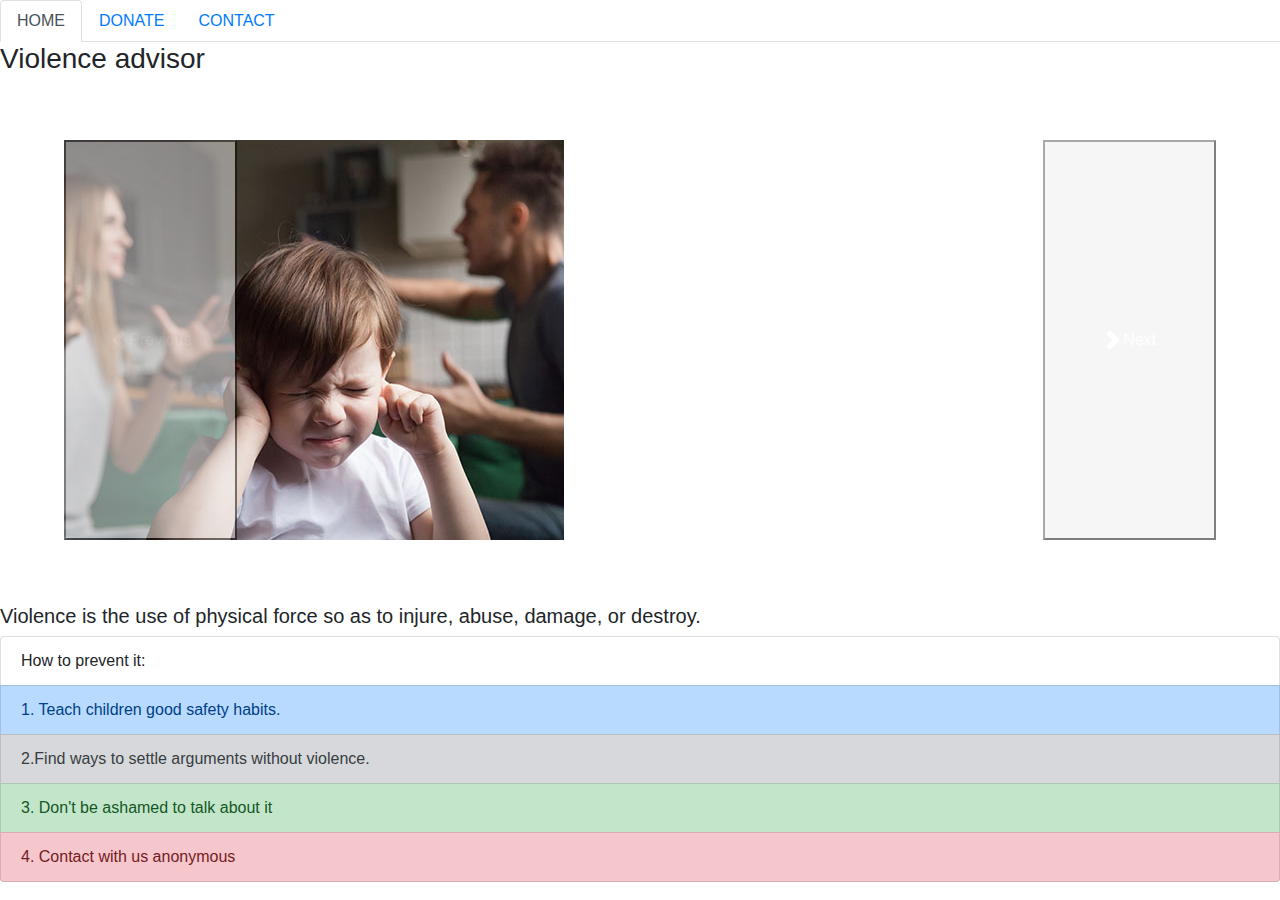
==== index.html @ de98e33b "Initial commit" ====
<!DOCTYPE html>
<html>
    <head>
        <link rel="stylesheet" href="https://stackpath.bootstrapcdn.com/bootstrap/4.1.3/css/bootstrap.min.css" crossorigin="anonymous">
        <link rel="stylesheet" type="text/css" href="css/style.css">
        <script src="https://cdn.jsdelivr.net/npm/bootstrap@5.1.1/dist/js/bootstrap.bundle.min.js" integrity="sha384-/bQdsTh/da6pkI1MST/rWKFNjaCP5gBSY4sEBT38Q/9RBh9AH40zEOg7Hlq2THRZ" crossorigin="anonymous"></script>
            
           
        <title>violence advisor</title>
    </head>
    <body>
        
 
<div >
    <ul class="nav nav-tabs">
<li class="nav-item">
  <a class="nav-link active" aria-current="page" href="#">HOME</a>
</li>
<li class="nav-item">
  <a class="nav-link" href="./donate.html">DONATE</a>
</li>
<li class="nav-item">
  <a class="nav-link" href="./contact.html">CONTACT</a>
</li>

</ul>
 </div>
 
    <h3>Violence advisor</h3> 
        <div id="carousel">
            <div id="carouselExampleControlsNoTouching" class="carousel slide" data-bs-touch="false" data-bs-interval="false">
                <div class="carousel-inner">
                  <div id="photo1" class="carousel-item active">
                    <img src="./assets/images/photo1.jpg"  class="d-block w-100" alt="Violence photo1">
                  </div>
                  <div id="photo2" class="carousel-item">
                    <img src="./assets/images/photo2.jpg" class="d-block w-100" alt="Violence photo2">
                  </div>
                  <div id="photo3" class="carousel-item">
                    <img src="./assets/images/photo3.jpg" class="d-block w-100" alt="Violence photo3">
                  </div>
                  <div id="photo4" class="carousel-item">
                      <img src="./assets/images/photo4.jpg" class="d-block w-100" alt="Violence photo4">
                      <button class="carousel-control-prev" type="button" data-bs-target="#carouselExampleControlsNoTouching" data-bs-slide="prev">
              
                  </div>
                  <button class="carousel-control-prev" type="button" data-bs-target="#carouselExampleControlsNoTouching" data-bs-slide="prev">
                    <span class="carousel-control-prev-icon" aria-hidden="true"></span>
                    <span class="visually-hidden">Previous</span>
                  </button>
                  <button class="carousel-control-next" type="button" data-bs-target="#carouselExampleControlsNoTouching" data-bs-slide="next">
                    <span class="carousel-control-next-icon" aria-hidden="true"></span>
                    <span class="visually-hidden">Next</span>
                  </button>
                  </div>
                </div>
            </div>
            
        </div>
        <div>
            <p>
                <h5> Violence is the use of physical force so as to injure, abuse, damage, or destroy.</h5> 
                
                 
                <ul class="list-group">
                    <li class="list-group-item">How to prevent it:</li>
                  
                    <li class="list-group-item list-group-item-primary">1. Teach children good safety habits.</li>
                    <li class="list-group-item list-group-item-secondary">2.Find ways to settle arguments without violence.</li>
                    <li class="list-group-item list-group-item-success">3. Don't be ashamed to talk about it </li>
                    <li class="list-group-item list-group-item-danger">4. Contact with us anonymous</li>
                   
                  </ul>
            </p>
        </div>
 
    </body>
</html>
---- css/style.css ----
#carousel {
   height: 400px;
    margin: 5%;
}

#photo1 {
    width: 500px;
    height: 400px;
    text-align: center;
} 
#photo2 {
    width: 800px;
    height: 400px;
    text-align: center;
}  
#photo3 {
    width: 600px;
    height: 400px;
    text-align: center;
} 
#photo4 {
    width: 600px;
    height: 400px;
    text-align: center;
}
#form {
    margin: 5%;
}
#notification {
    background-color: rgb(23, 226, 226);
}
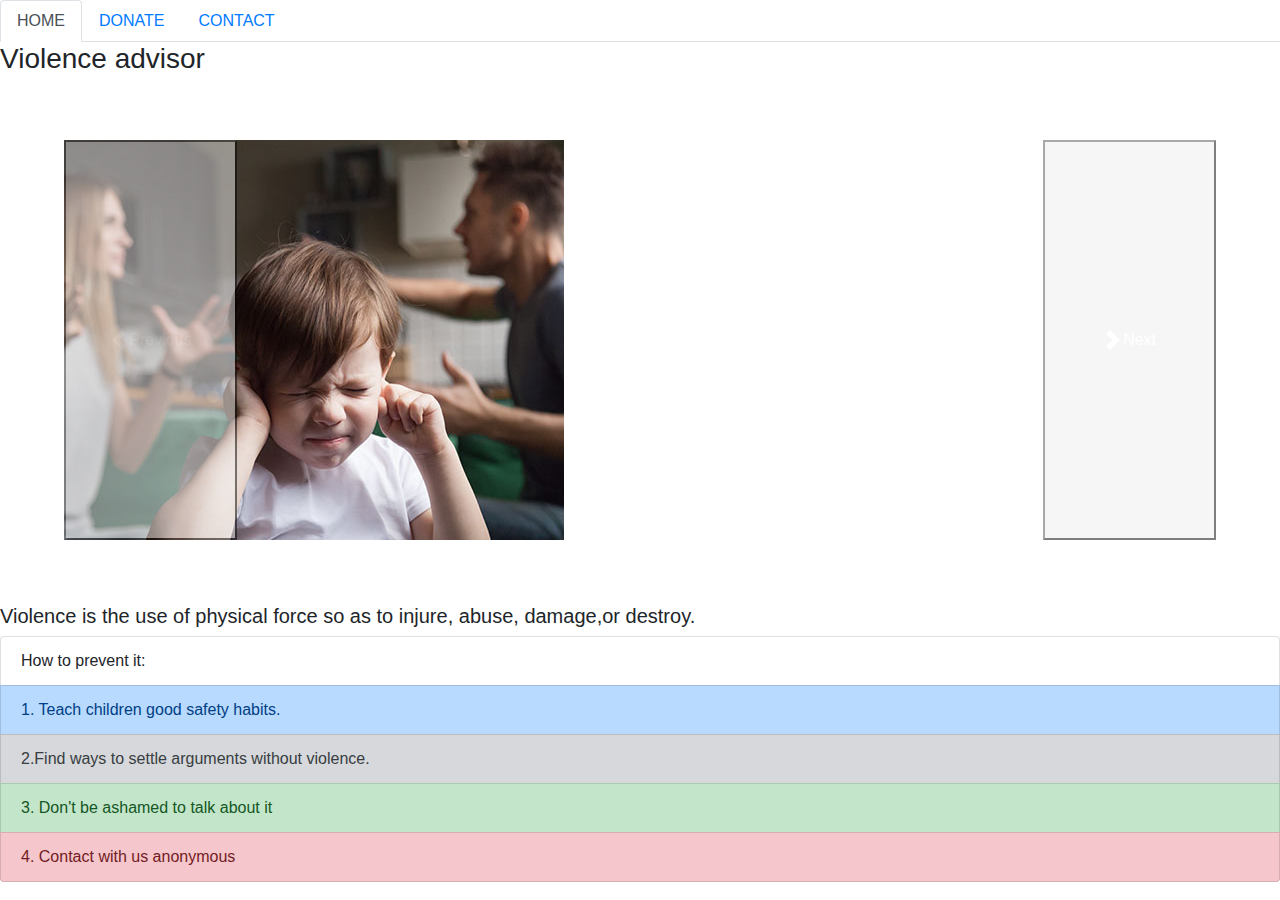
==== commit 28284ab7: "update index.html" ====
--- a/index.html
+++ b/index.html
@@ -59,7 +59,7 @@
         </div>
         <div>
             <p>
-                <h5> Violence is the use of physical force so as to injure, abuse, damage, or destroy.</h5> 
+                <h5> Violence is the use of physical force so as to injure, abuse, damage,or destroy.</h5> 
                 
                  
                 <ul class="list-group">
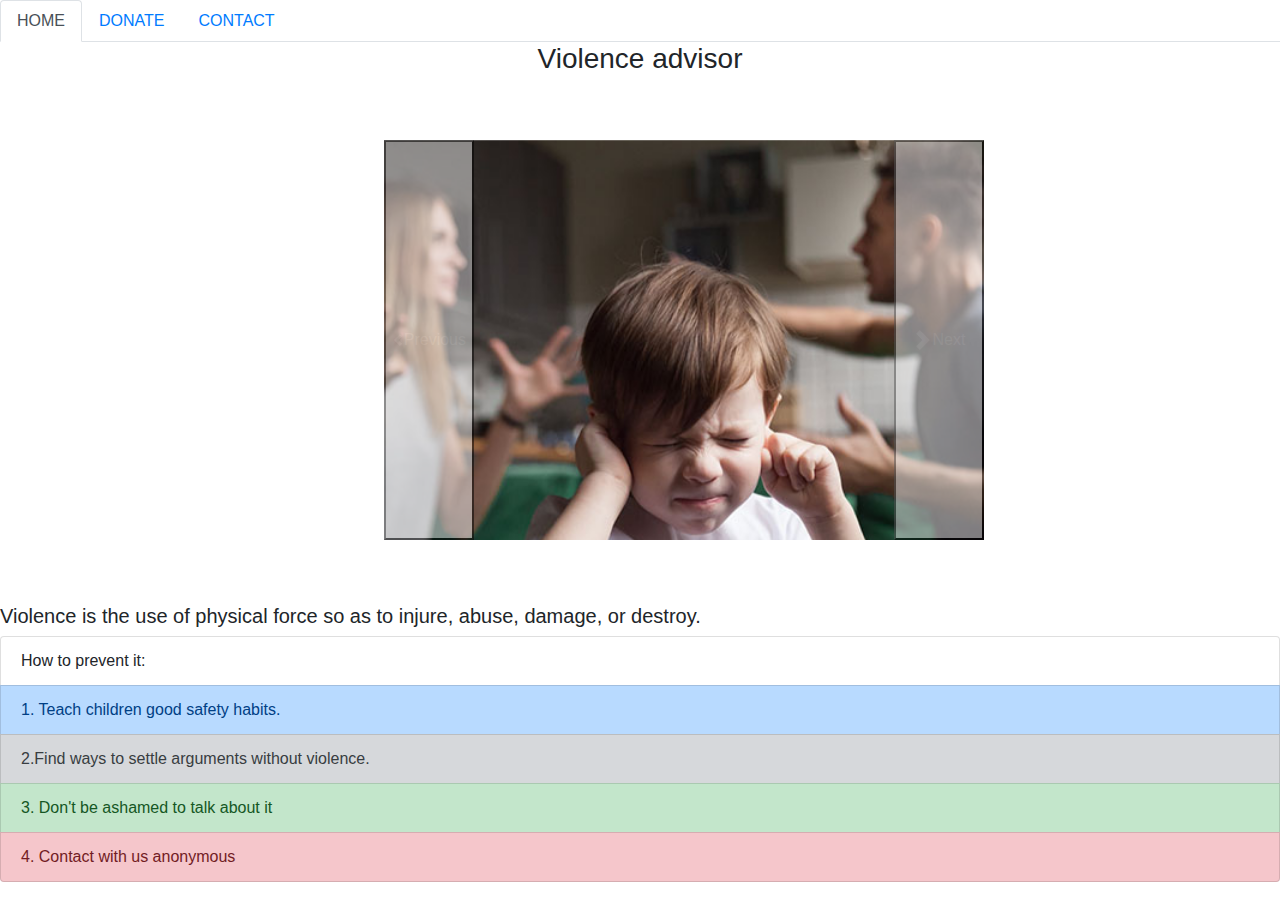
==== commit ed0139a9: "title" ====
--- a/index.html
+++ b/index.html
@@ -26,7 +26,7 @@
 </ul>
  </div>
  
-    <h3>Violence advisor</h3> 
+    <h3 id="title">Violence advisor</h3> 
         <div id="carousel">
             <div id="carouselExampleControlsNoTouching" class="carousel slide" data-bs-touch="false" data-bs-interval="false">
                 <div class="carousel-inner">
@@ -59,7 +59,7 @@
         </div>
         <div>
             <p>
-                <h5> Violence is the use of physical force so as to injure, abuse, damage,or destroy.</h5> 
+                <h5> Violence is the use of physical force so as to injure, abuse, damage, or destroy.</h5> 
                 
                  
                 <ul class="list-group">
--- a/css/style.css
+++ b/css/style.css
@@ -1,18 +1,23 @@
 
 #carousel {
    height: 400px;
-    margin: 5%;
+   width: 600px ;
+    margin-top:5%;
+    margin-bottom:5% ;
+    margin-left:30% ;
+    text-align: center;
 }
 
 #photo1 {
-    width: 500px;
+    width: 600px;
     height: 400px;
     text-align: center;
 } 
 #photo2 {
-    width: 800px;
+    width: 600px;
     height: 400px;
     text-align: center;
+    
 }  
 #photo3 {
     width: 600px;
@@ -30,3 +35,7 @@
 #notification {
     background-color: rgb(23, 226, 226);
 }
+#title {
+    text-align: center;
+    
+}
